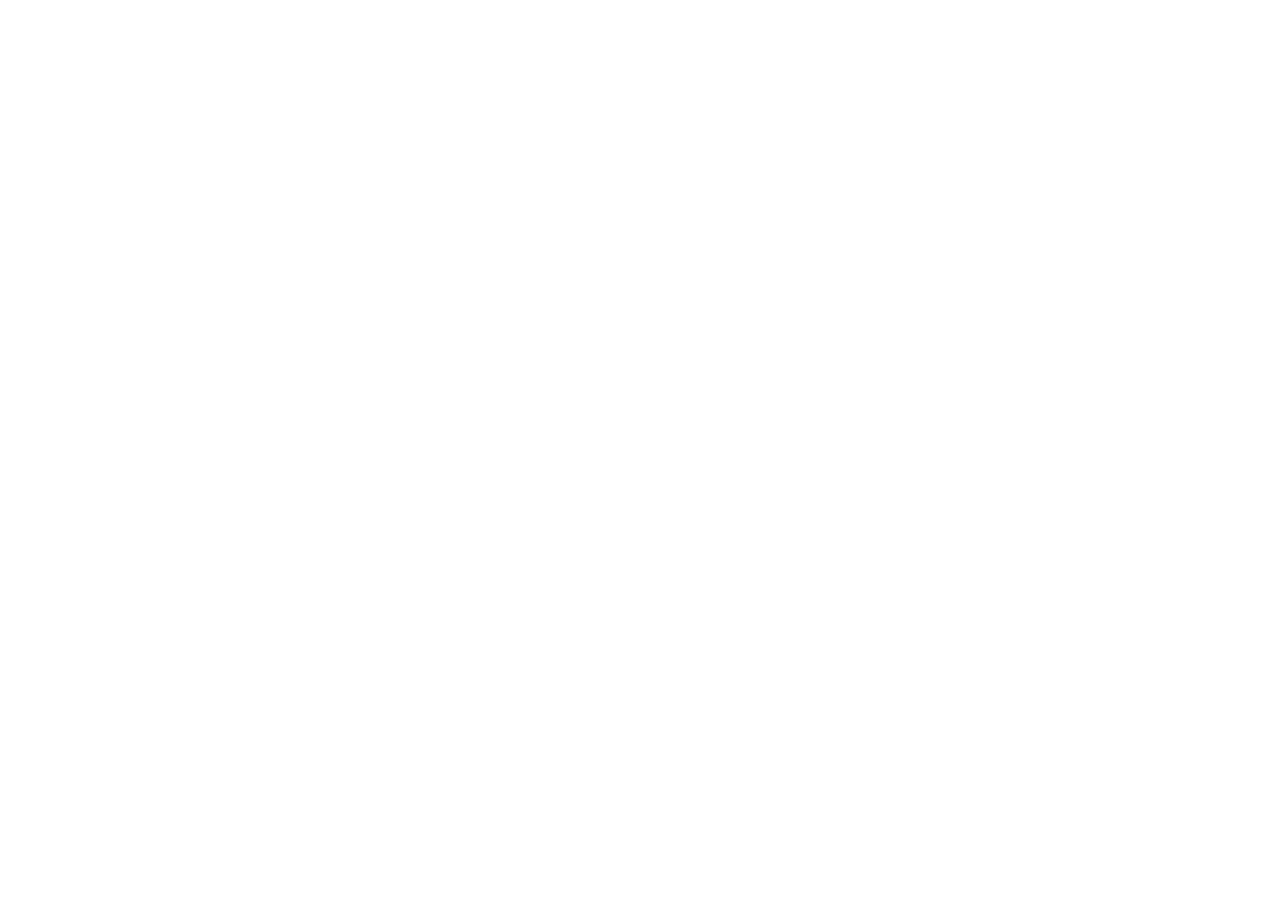
==== about.html @ ca241846 "Archivos iniciales" ====
<!DOCTYPE html>
<html lang="en">
<head>
    <meta charset="utf-8">
    <meta http-equiv="X-UA-Compatible" content="IE=edge">
    <meta name="viewport" content="width=device-width, initial-scale=1">
    <meta name="description" content="">
    <meta name="author" content="">

    <title>Freelancer - About</title>
    <link href="css/bootstrap.css" rel="stylesheet">
    <link href="css/freelancer.css" rel="stylesheet">

    <!-- Custom Fonts -->
    <link href="font-awesome/css/font-awesome.min.css" rel="stylesheet" type="text/css">
    <link href="http://fonts.googleapis.com/css?family=Montserrat:400,700" rel="stylesheet" type="text/css">

    <!-- HTML5 Shim and Respond.js IE8 support of HTML5 elements and media queries -->
    <!-- WARNING: Respond.js doesn't work if you view the page via file:// -->
    <!--[if lt IE 9]>
        <script src="https://oss.maxcdn.com/libs/html5shiv/3.7.0/html5shiv.js"></script>
        <script src="https://oss.maxcdn.com/libs/respond.js/1.4.2/respond.min.js"></script>
    <![endif]-->

</head>

<body>
    <!-- Inserta tu código aqui -->
    <script src="js/jquery.js"></script>
    <script src="js/bootstrap.min.js"></script>
    <script src="js/freelancer.js"></script>
</body>

</html>
---- css/freelancer.css ----
*{
}
/*Estilos Generales*/
body {
	margin: 0;
	padding: 0;
}
h1,h2,h3,h4, h5 {
	font-family: 'Montserrat', cursive;
	text-transform: uppercase;
	font-weight: bold;
	text-align: center;
}
.container {
	width: 70%;
}
ul {
    list-style-type: none;
    margin: 0;
    padding: 0;
} 
a {
	text-decoration: none;
}
a:hover {
	text-decoration: none;
}
span.fa-star {
	display: inline-block;
	font-size: 1.3em;
	margin-bottom: 0.5em;
}
hr.line-white {
	display: inline-block;
	width: 7%;
	border-bottom: 2px solid;
	margin:0 2px 0.3em !important;
}

/**Header*/
header, nav.navbar a {
	color: #fff;
}
nav.navbar {
	/*background-color: #333;*/
	margin-bottom:0;
	border-radius: 0;
	text-transform: uppercase;
}
.hero {
	padding-top: 40px ;
	padding-bottom: 40px;
}
/*Portafolio*/
.portafolio img {
	width: 100%;
	margin: 15px 0;
}
/*Footer*/
footer {
	color: #fff;
	text-align: center;
}
.moreInfo h4 {
	margin-bottom: 1.5em;
}

	.moreInfo a .fa {
		display: inline-block;
	    width: 40px;
	    height: 40px;
	    border: 1px solid #fff;
	    border-radius: 100%;
	    text-align: center;
	    font-size: 1.1em;
	    line-height: 2.5em;
	}
.copyright {
	background-color: #233140;
	font-size: 80% ;
}
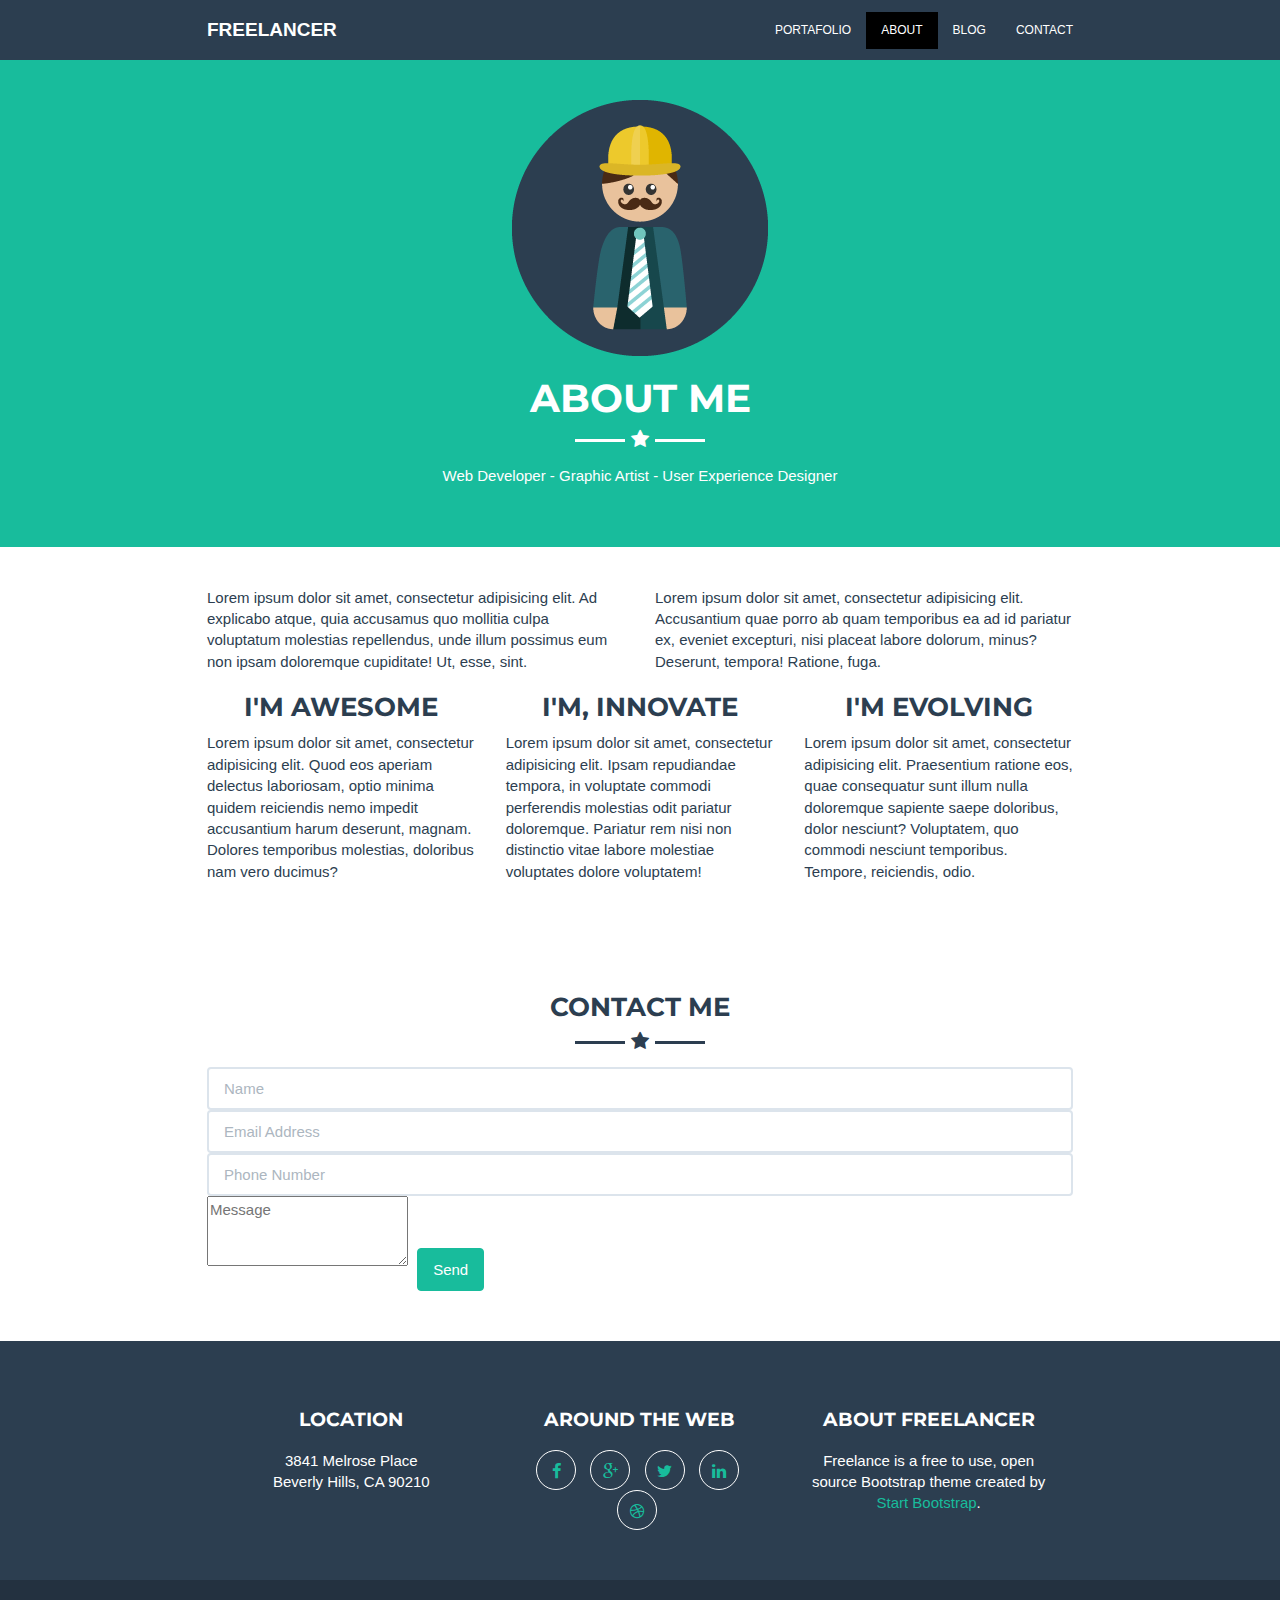
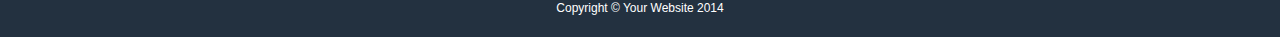
==== commit 0a95f155: "maquetadas las pagunas" ====
--- a/about.html
+++ b/about.html
@@ -25,7 +25,118 @@
 </head>
 
 <body>
-    <!-- Inserta tu código aqui -->
+  <header>
+    <nav class="navbar navbar-default navbar-fixed-top" >
+      <div class="container">
+        <div class="navbar-header">
+          <button type="button" class="navbar-toggle collapsed" data-toggle="collapse" data-target="#bs-example-navbar-collapse-1" aria-expanded="false">
+            <span class="sr-only">Toggle navigation</span>
+            <span class="icon-bar"></span>
+            <span class="icon-bar"></span>
+            <span class="icon-bar"></span>
+          </button>
+          <a class="navbar-brand" href="#"><b>Freelancer</b></a>
+        </div>
+        <div class="collapse navbar-collapse" id="bs-example-navbar-collapse-1">
+          <ul class="nav navbar-nav navbar-right">
+            <li ><a href="index.html">Portafolio</a></li>
+            <li><a href="about.html"  class="active">About</a></li>
+            <li><a href="blog.html">Blog</a></li>
+            <li><a href="#Contact">Contact</a></li>
+          </ul>
+        </div><!-- /.navbar-collapse -->
+      </div><!-- /.container-fluid -->
+    </nav>
+    <!--Inicio About Section-->
+    <section id="About" class="bg-success p-tb-40">
+      <div class="container">
+        <img src="img/profile.png" alt="Imagen Profile">
+        <h1>About me</h1>
+          <div class="star-line text-center">
+            <hr class="line">
+            <span class="fa fa-star"></span>
+            <hr class="line">
+          </div>
+          <p>Web Developer - Graphic Artist - User Experience Designer</p>
+      </div>
+    </section><!--fin About-->      
+  </header>
+  
+  <!--Inicio Content About-->
+  <section class="content-about p-tb-40">
+    <div class="container">
+      <div class="row">
+        <div class="col-sm-6">
+          Lorem ipsum dolor sit amet, consectetur adipisicing elit. Ad explicabo atque, quia accusamus quo mollitia culpa voluptatum molestias repellendus, unde illum possimus eum non ipsam doloremque cupiditate! Ut, esse, sint.
+        </div>
+        <div class="col-sm-6">
+          Lorem ipsum dolor sit amet, consectetur adipisicing elit. Accusantium quae porro ab quam temporibus ea ad id pariatur ex, eveniet excepturi, nisi placeat labore dolorum, minus? Deserunt, tempora! Ratione, fuga.
+        </div>
+      </div>
+      <div class="row">
+        <div class="col-sm-4">
+          <h3>I'm awesome</h3>
+          Lorem ipsum dolor sit amet, consectetur adipisicing elit. Quod eos aperiam delectus laboriosam, optio minima quidem reiciendis nemo impedit accusantium harum deserunt, magnam. Dolores temporibus molestias, doloribus nam vero ducimus?
+        </div>
+        <div class="col-sm-4">
+          <h3>I'm, innovate</h3>
+          Lorem ipsum dolor sit amet, consectetur adipisicing elit. Ipsam repudiandae tempora, in voluptate commodi perferendis molestias odit pariatur doloremque. Pariatur rem nisi non distinctio vitae labore molestiae voluptates dolore voluptatem!
+        </div>
+        <div class="col-sm-4">
+          <h3>I'm evolving</h3>
+          Lorem ipsum dolor sit amet, consectetur adipisicing elit. Praesentium ratione eos, quae consequatur sunt illum nulla doloremque sapiente saepe doloribus, dolor nesciunt? Voluptatem, quo commodi nesciunt temporibus. Tempore, reiciendis, odio.
+        </div>
+      </div>
+    </div>
+  </section>
+  
+  <!--inicio Contact-->
+  <section id="#Contact" class="p-tb-40">
+    <div class="container">
+      <h3>Contact Me</h3>
+      <div class="star-line text-center">
+        <hr class="line">
+        <span class="fa fa-star"></span>
+        <hr class="line">
+      </div>
+      <form role="form">
+        <input type="text" class="form-control" id="Name" placeholder="Name">
+        <input type="email" class="form-control" id="Email" placeholder="Email Address">
+        <input type="text" class="form-control" id="Phone" placeholder="Phone Number">
+        <textarea type="text" class="text text-message" rows="3" name="Message" placeholder="Message"></textarea></textarea>
+        <input type="submit" value="Send" class="btn btn-success">
+      </form>
+    </div>
+  </section>
+  
+  <footer>
+    <div class="moreInfo  bg-primary p-tb-40">
+      <div class="container">
+        <div class="col-sm-4">
+          <h4>Location</h4>
+          <p>3841 Melrose Place<br> Beverly Hills, CA 90210</p>
+        </div>
+        <div class="col-sm-4">
+              <h4>Around the web</h4>
+              <ul class="list-inline">
+                  <li><a href="#"><i class="fa fa-facebook"></i></a></li>
+                  <li><a href="#"><i class="fa fa-google-plus"></i></a></li>
+                  <li><a href="#"><i class="fa fa-twitter"></i></a></li>
+                  <li><a href="#"><i class="fa fa-linkedin"></i></a></li>
+                  <li><a href="#"><i class="fa fa-dribbble"></i></a></li>
+              </ul>
+          </div>
+        <div class="col-sm-4">
+                <h4>About Freelancer</h4>
+                <p>Freelance is a free to use, open source Bootstrap theme created by <a href="#">Start Bootstrap</a>.</p>
+            </div>
+      </div>
+    </div>
+    
+    <div class="copyright">
+      Copyright &#169; Your Website 2014
+    </div>
+  </footer>    
     <script src="js/jquery.js"></script>
     <script src="js/bootstrap.min.js"></script>
     <script src="js/freelancer.js"></script>
--- a/css/freelancer.css
+++ b/css/freelancer.css
@@ -3,16 +3,13 @@
 /*Estilos Generales*/
 body {
 	margin: 0;
-	padding: 0;
+	padding-top: 60px;
 }
 h1,h2,h3,h4, h5 {
 	font-family: 'Montserrat', cursive;
 	text-transform: uppercase;
 	font-weight: bold;
 	text-align: center;
-}
-.container {
-	width: 70%;
 }
 ul {
     list-style-type: none;
@@ -25,36 +22,91 @@
 a:hover {
 	text-decoration: none;
 }
+
+.container {
+	width: 70%;
+}
+.p-tb-40 {
+	padding-top: 40px ;
+	padding-bottom: 50px;
+}
+/*star-line*/
+div.star-line {
+	margin-bottom: 5px;
+}
 span.fa-star {
 	display: inline-block;
 	font-size: 1.3em;
 	margin-bottom: 0.5em;
 }
-hr.line-white {
+hr.line {
 	display: inline-block;
-	width: 7%;
+	width: 50px;
+	border-top: 1px solid;
 	border-bottom: 2px solid;
+	color: inherit;
 	margin:0 2px 0.3em !important;
 }
 
-/**Header*/
-header, nav.navbar a {
+/**Header**/
+header, nav.navbar a, .navbar-toggle {
 	color: #fff;
 }
+
 nav.navbar {
 	/*background-color: #333;*/
 	margin-bottom:0;
 	border-radius: 0;
 	text-transform: uppercase;
 }
-.hero {
-	padding-top: 40px ;
-	padding-bottom: 40px;
+.nav > li > a {
+    padding: 8px 15px;
+    margin-top: 1em;
+    font-size: 0.8em;
 }
+	/*.nav > li > a:hover {
+		background-color:#000;
+	}*/
+	.nav > li > a.active {
+		background-color: #000 !important;
+	}
 /*Portafolio*/
-.portafolio img {
+#Portafolio img {
 	width: 100%;
 	margin: 15px 0;
+}
+
+/*About*/
+.about {
+	color: #fff!important;
+}
+	.about .btn {
+		border: 1px solid #fff;
+		color: #2c3e50;
+		margin-top: 2em;
+	}
+		.about .btn i {
+			margin-right: 5px;
+		}
+/*Contact*/
+.about>.container,
+#Contact>.container {
+	padding-right: 13%;
+	padding-left: 13%;
+}
+#Contact .form-control, #Contact textarea {
+	display: block;
+	width: 100%;
+    padding: 1.5em 5px;
+	border:none;
+	border-radius: 0;
+	border-bottom: 1px solid rgba(172, 182, 192, .5);
+}
+#Contact .form-control:first-child {
+	border-top: 1px solid rgba(172, 182, 192, .5);
+}
+input.btn {
+    margin: 1em 0 0 5px;
 }
 /*Footer*/
 footer {
@@ -62,9 +114,9 @@
 	text-align: center;
 }
 .moreInfo h4 {
-	margin-bottom: 1.5em;
+	margin-top: 1.5em;
+	margin-bottom: 1em;
 }
-
 	.moreInfo a .fa {
 		display: inline-block;
 	    width: 40px;
@@ -76,6 +128,19 @@
 	    line-height: 2.5em;
 	}
 .copyright {
+	padding-top: 20px;
+	padding-bottom: 20px;
 	background-color: #233140;
 	font-size: 80% ;
+}
+/***PAGINA ABOUT***/
+section#About {
+	text-align: center;
+}
+/***PAGINA BLOG***/
+.img-article > img {
+	width: 100%;
+}
+.img-article, .info-article {
+	margin-bottom: 3em;
 }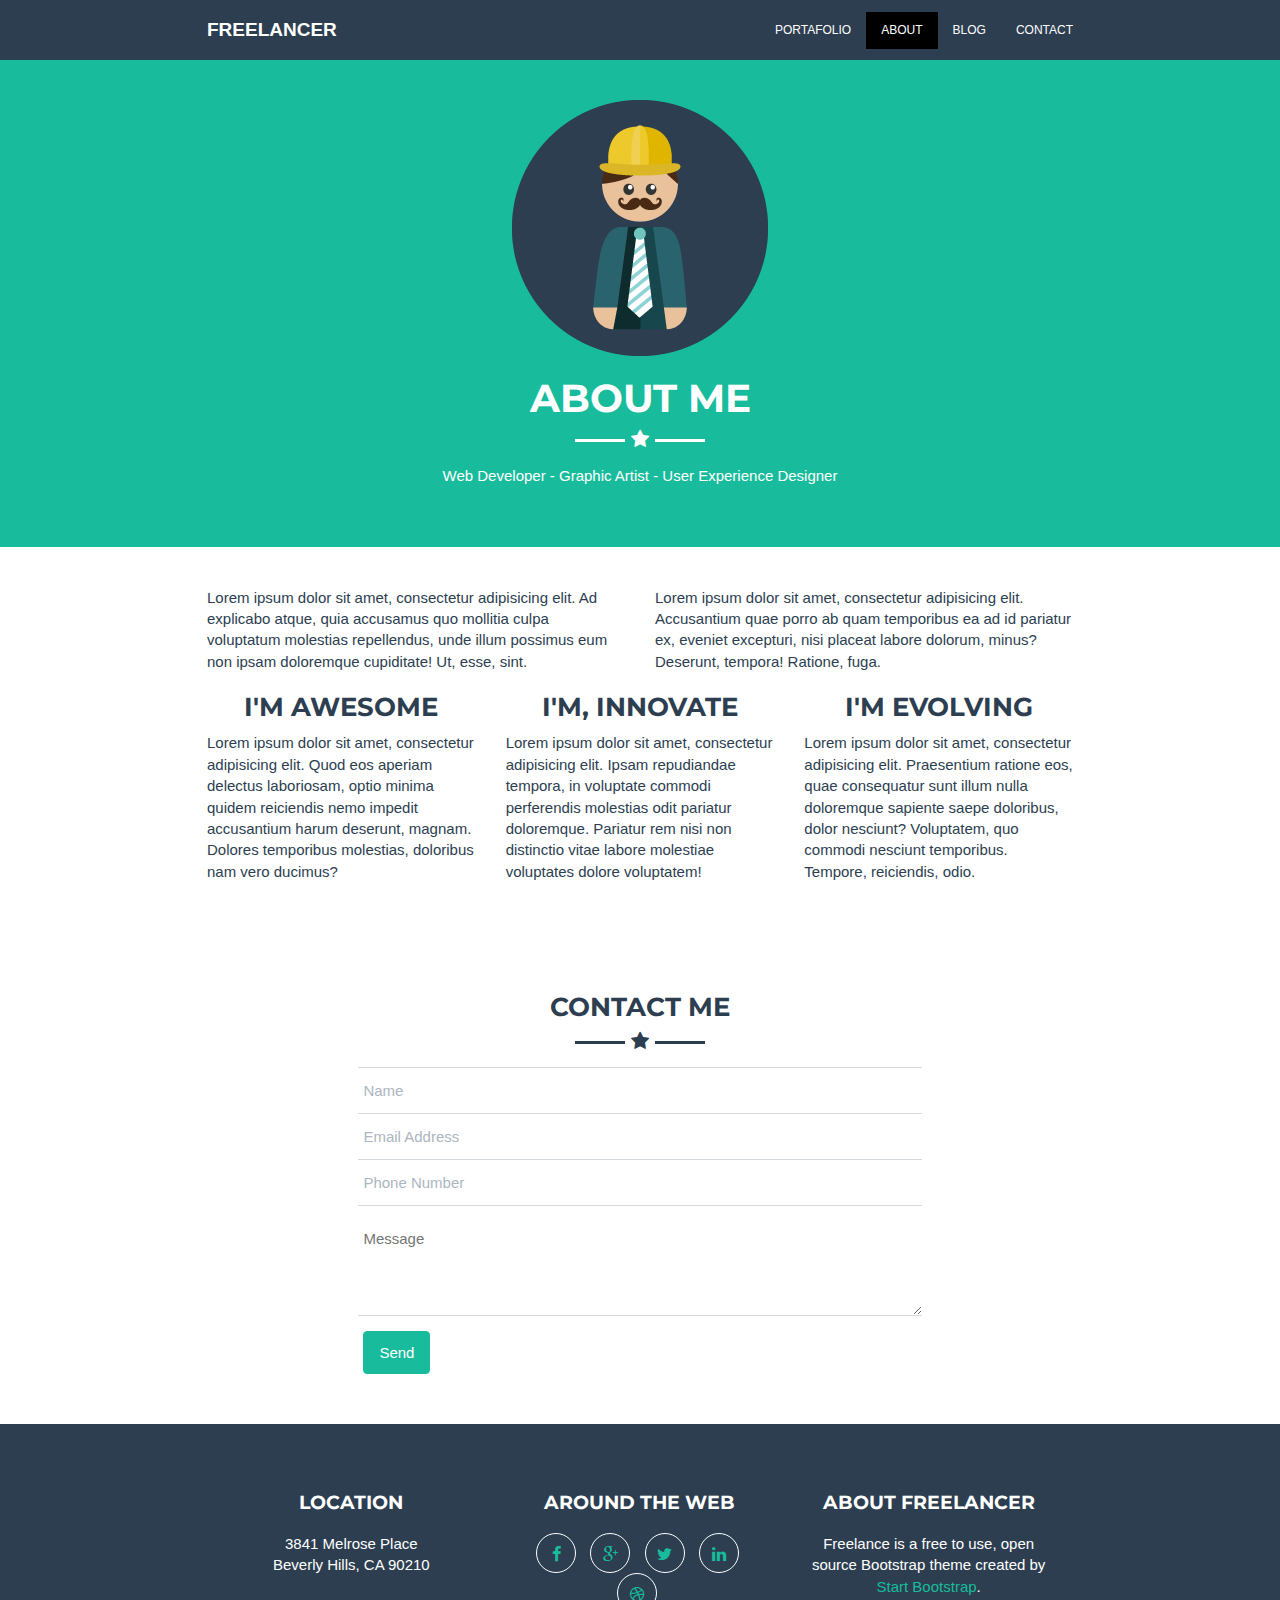
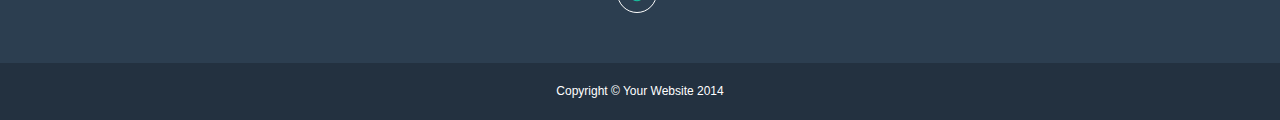
==== commit a6afcede: "correcion" ====
--- a/about.html
+++ b/about.html
@@ -91,7 +91,7 @@
   </section>
   
   <!--inicio Contact-->
-  <section id="#Contact" class="p-tb-40">
+  <section id="Contact" class="p-tb-40">
     <div class="container">
       <h3>Contact Me</h3>
       <div class="star-line text-center">
--- a/css/freelancer.css
+++ b/css/freelancer.css
@@ -143,4 +143,11 @@
 }
 .img-article, .info-article {
 	margin-bottom: 3em;
+}
+/***PAGina BLOG ***/
+.articles h3{
+	color: #18bc9c;
+	text-align: left;
+	padding: 0 15px;
+	margin
 }